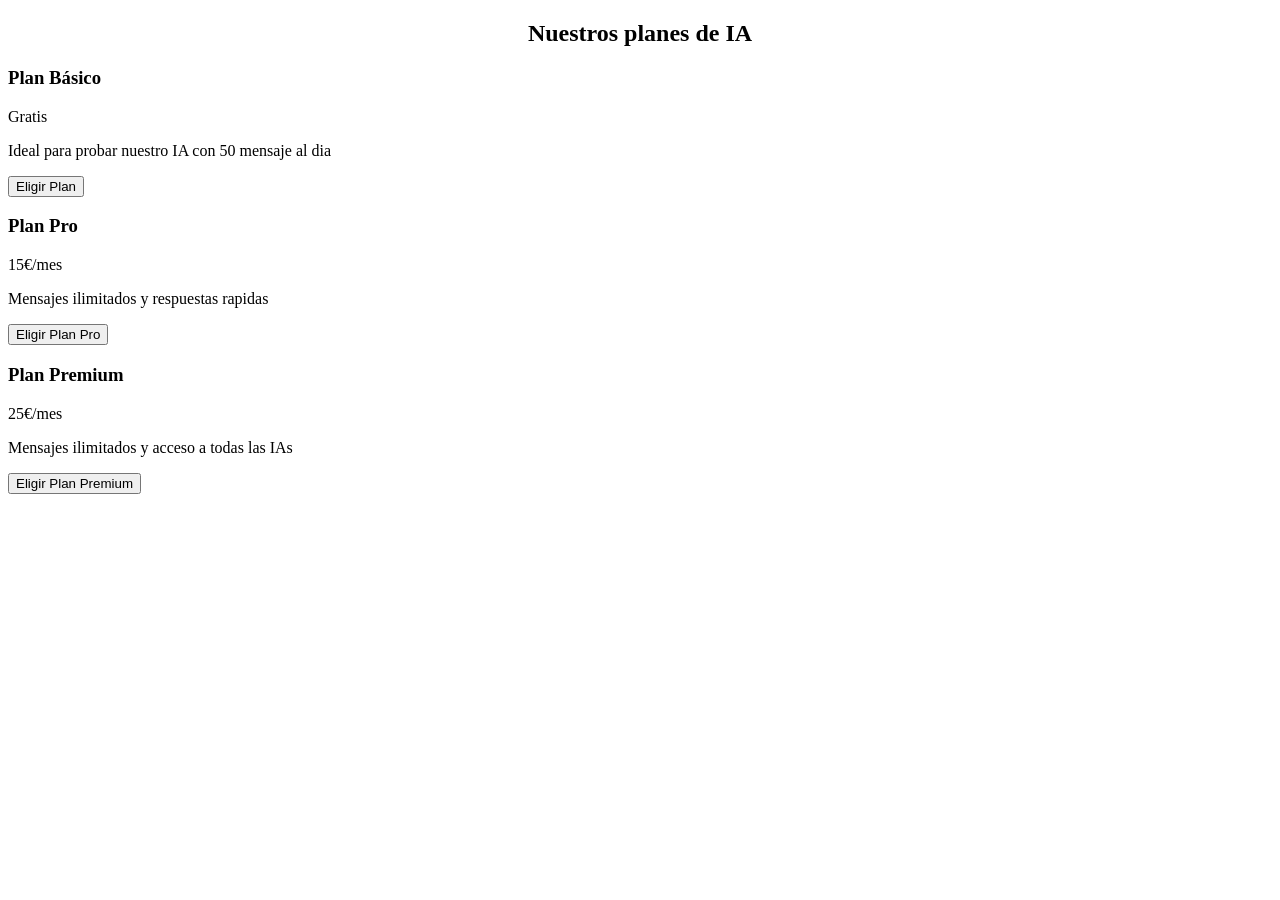
==== 20260424/index.html @ 62775762 "tarjeta" ====
<!DOCTYPE html>
<html lang="es">
<head>
    <meta charset="UTF-8">
    <meta name="viewport" content="width=device-width, initial-scale=1.0">
    <title>Tarjetas Premium Flexbox </title>
</head>
<body>
    
    <header style="text-align: center; margin-top: 20px;">
<h2>Nuestros planes de IA</h2>
</header>
<main class="contenedor-trajeta">
    <article class="tarjeta">
        <h3>Plan Básico</h3>
        <p class="precio">Gratis</p>
        <p>Ideal para probar nuestro IA con 50 mensaje al dia</p>
        <button>Eligir Plan</button>
    </article>

    <article class="tarjeta">
        <h3>Plan Pro</h3>
        <p class="precio">15€/mes</p>
        <p>Mensajes ilimitados y respuestas rapidas</p>
        <button class="btn-destacado">Eligir Plan Pro</button>
    </article>

    <article class="tarjeta">
        <h3>Plan Premium</h3>
        <p class="precio">25€/mes</p>
        <p>Mensajes ilimitados y acceso a todas las IAs</p>
        <button class="btn-destacado">Eligir Plan Premium</button>
    </article>


    </main>
</body>

</html>
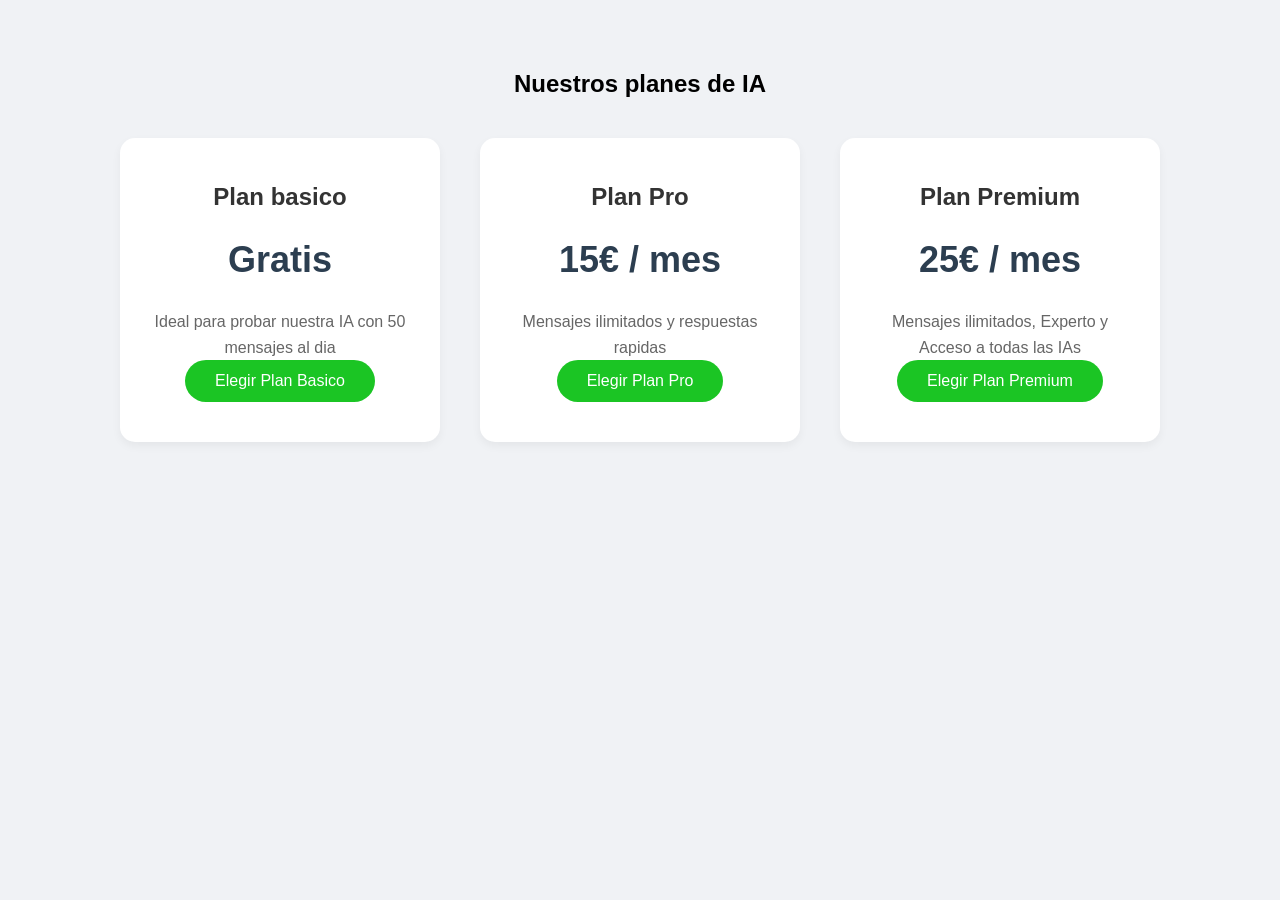
==== commit ebe2335b: "actualizacion de tarjeta" ====
--- a/20260424/index.html
+++ b/20260424/index.html
@@ -1,40 +1,42 @@
 <!DOCTYPE html>
-<html lang="es">
+<html lang="en">
 <head>
     <meta charset="UTF-8">
     <meta name="viewport" content="width=device-width, initial-scale=1.0">
-    <title>Tarjetas Premium Flexbox </title>
+    <title>Tarjetas Premium Flexbox</title>
+    <link rel="stylesheet" href="style.css">
 </head>
+
 <body>
-    
+
     <header style="text-align: center; margin-top: 20px;">
-<h2>Nuestros planes de IA</h2>
-</header>
-<main class="contenedor-trajeta">
-    <article class="tarjeta">
-        <h3>Plan Básico</h3>
-        <p class="precio">Gratis</p>
-        <p>Ideal para probar nuestro IA con 50 mensaje al dia</p>
-        <button>Eligir Plan</button>
-    </article>
+        <h2>Nuestros planes de IA</h2>
+    </header>
+    <main class="contenedor-tarjetas">
+        <article class="tarjeta">
+            <h3>Plan basico</h3>
+            <p class="precio">Gratis</p>
+            <p>Ideal para probar nuestra IA con 50 mensajes al dia</p>
+            <button>Elegir Plan Basico</button>
+        </article>
 
-    <article class="tarjeta">
-        <h3>Plan Pro</h3>
-        <p class="precio">15€/mes</p>
-        <p>Mensajes ilimitados y respuestas rapidas</p>
-        <button class="btn-destacado">Eligir Plan Pro</button>
-    </article>
+        <article class="tarjeta">
+            <h3>Plan Pro </h3>
+            <p class="precio">15€ / mes</p>
+            <p>Mensajes ilimitados y respuestas rapidas</p>
+            <button class="btn-destacado">Elegir Plan Pro</button>
+        </article>
 
-    <article class="tarjeta">
-        <h3>Plan Premium</h3>
-        <p class="precio">25€/mes</p>
-        <p>Mensajes ilimitados y acceso a todas las IAs</p>
-        <button class="btn-destacado">Eligir Plan Premium</button>
-    </article>
+        <article class="tarjeta">
+            <h3>Plan Premium </h3>
+            <p class="precio">25€ / mes</p>
+            <p>Mensajes ilimitados, Experto y Acceso a todas las IAs</p>
+            <button class="btn-destacado">Elegir Plan Premium</button>
+        </article>
+
+    </main>
 
 
-    </main>
+    
 </body>
-
-</html>
-
+</html>
--- a/20260424/style.css
+++ b/20260424/style.css
@@ -0,0 +1,88 @@
+/* AGREGANDO STILOS A LAS TARJETAS */
+/*1. RESETEO BASICO*/
+*{
+    margin: 0;
+    padding: 0;
+    box-sizing: border-box;
+    font-family: 'Segoe UI', Tahoma, Geneva, Verdana, sans-serif;
+}
+
+body{
+    background-color: #f0f2f5;
+    padding: 50px;
+
+}
+
+/* REPASO FLEXBOX */
+.contenedor-tarjetas{
+   display: flex;
+   justify-content: center;/*Tarjetas centren en la pantalla*/ 
+   gap: 40px;/*Separacion perfecta entre tarjeta y tarjeta*/
+   margin-top: 40px ;
+}
+
+
+/* DISEÑO BASE DE LA TARJETA */
+.tarjeta{
+    background-color: white;
+    width: 320px;
+    padding: 40px 30px;
+    border-radius: 15px;
+    text-align: center;
+    /*Magia 1 :Sombra estatica suave*/
+    box-shadow: 0 4px 10px rgba(0,0,0,0.05);
+    /*Magia 2: Prepararemos la animacion*/
+    /*Si cambia de posicion que sea suavemente*/
+    transition: transform 0.3s ease, box-shadow 0.3s ease;
+
+}
+
+/* 4. EL EFECTO WOW */
+.tarjeta:hover{
+    /*Al pasar el raton la tarjeta flota 10px hacia arriba*/
+    transform: translateY(-10px);
+    /*La sombra se hace mas grande y oscura*/
+    box-shadow: 0 15px 30px rgba(0,0,0,0.15);
+
+
+}
+.tarjeta h3{
+    color: #333;
+    font-size: 24px;
+    margin-bottom: 15px;
+}
+
+.precio{
+    font-size: 36px;
+    font-weight: bold;
+    color: #2c3e50;
+    margin-bottom: 20px;
+}
+.tarjeta {
+    color: #666;
+    margin-bottom: 30px;
+    line-height: 1.6; /*Interlineado 1,6 vecesd el tamaño de la letra*/
+}
+.tarjeta button{
+    padding: 12px 30px;
+    border: none;
+    border-radius: 30px;
+    background-color: #1bc524;
+    color: white;
+    font-size: 16px;
+    cursor: pointer;
+    transition: background-color 0.3s ease;  /*Transicion suave de color*/
+}
+
+.tarjeta .btn-destacado {
+    background-color: #1bc524;
+    color: white;
+
+}
+.tarjeta button:hover{
+    background-color: oklab(92.51599999999999% -0.06266 0.18749);
+
+}
+.tarjeta .btn-destacado:hover{
+     background-color: oklab(92.51599999999999% -0.06266 0.18749);
+}
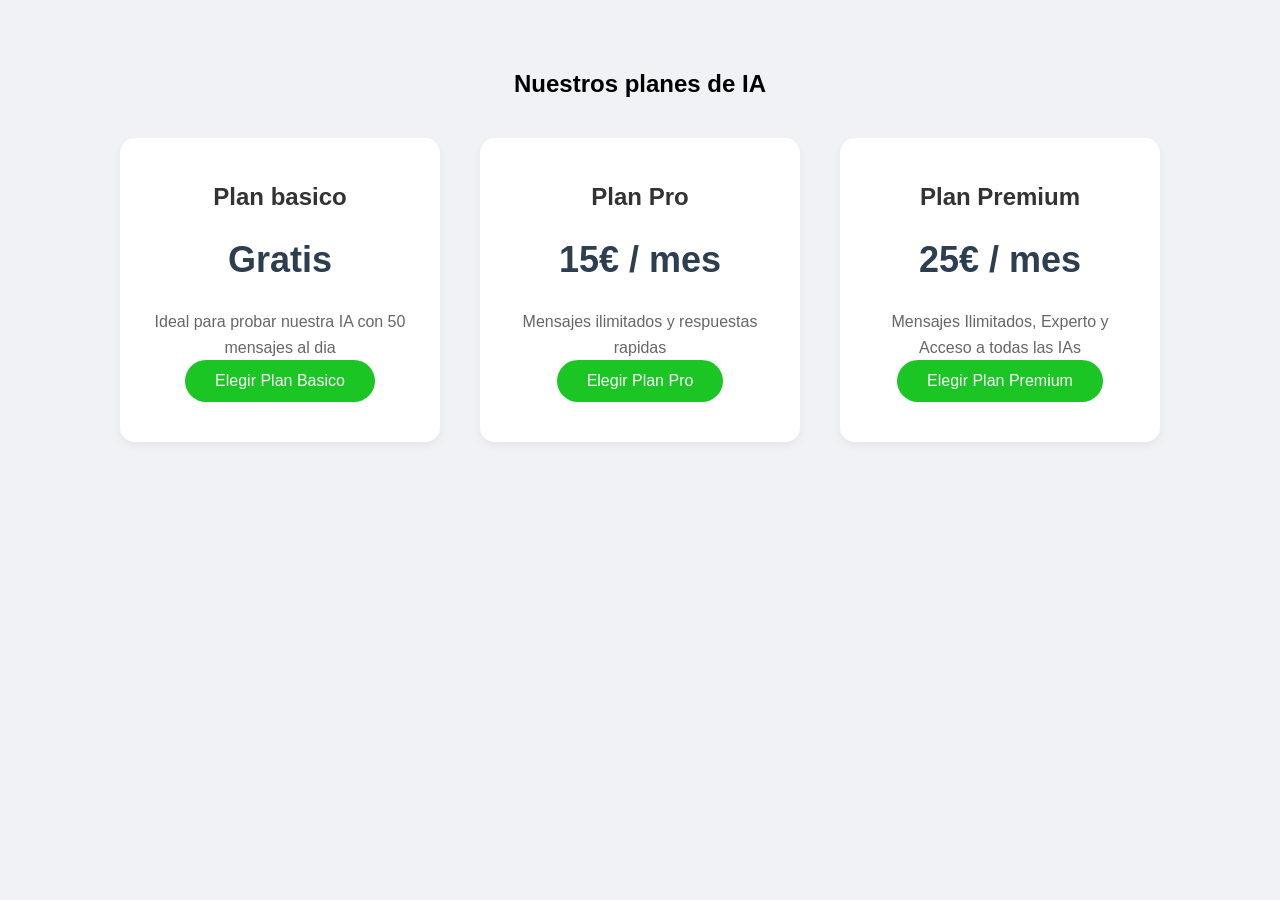
==== commit e41b4acd: "Actualizacion de tarjeta" ====
--- a/20260424/index.html
+++ b/20260424/index.html
@@ -30,7 +30,7 @@
         <article class="tarjeta">
             <h3>Plan Premium </h3>
             <p class="precio">25€ / mes</p>
-            <p>Mensajes ilimitados, Experto y Acceso a todas las IAs</p>
+            <p>Mensajes Ilimitados, Experto y Acceso a todas las IAs</p>
             <button class="btn-destacado">Elegir Plan Premium</button>
         </article>
 
